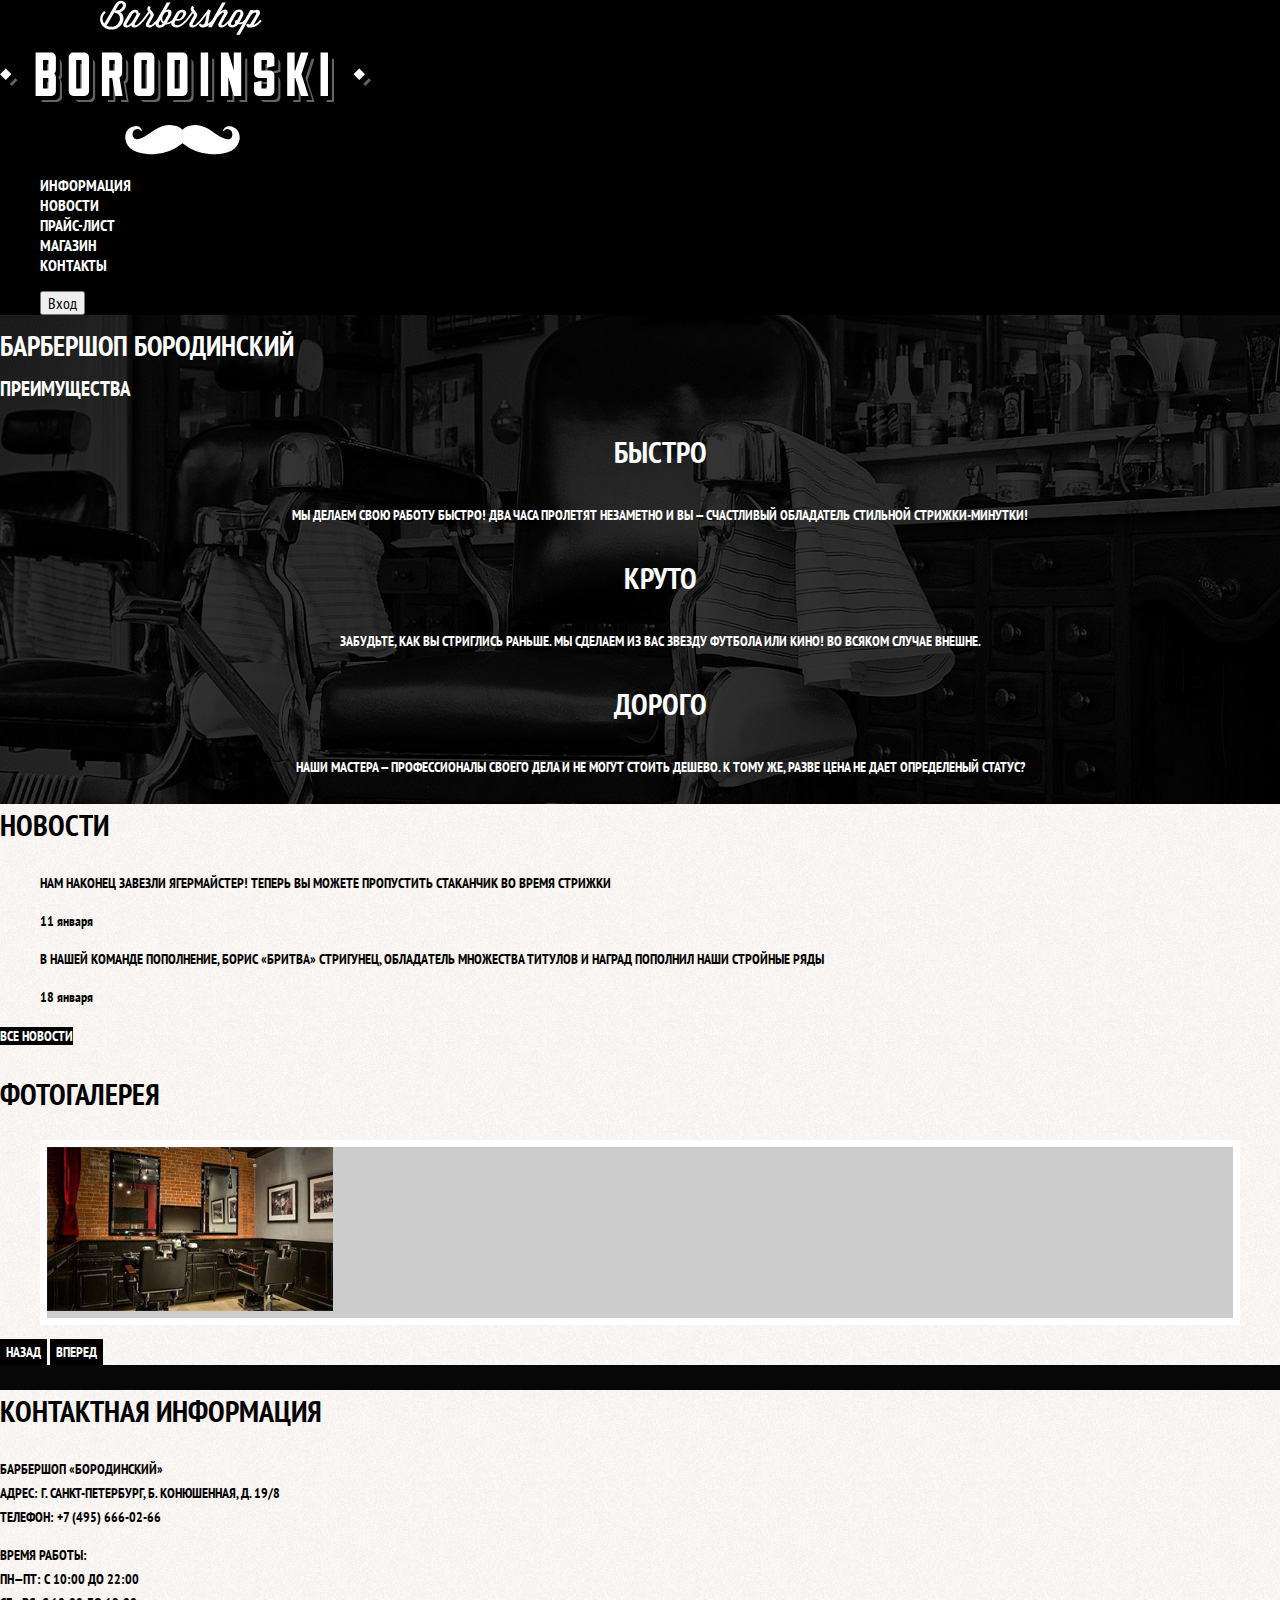
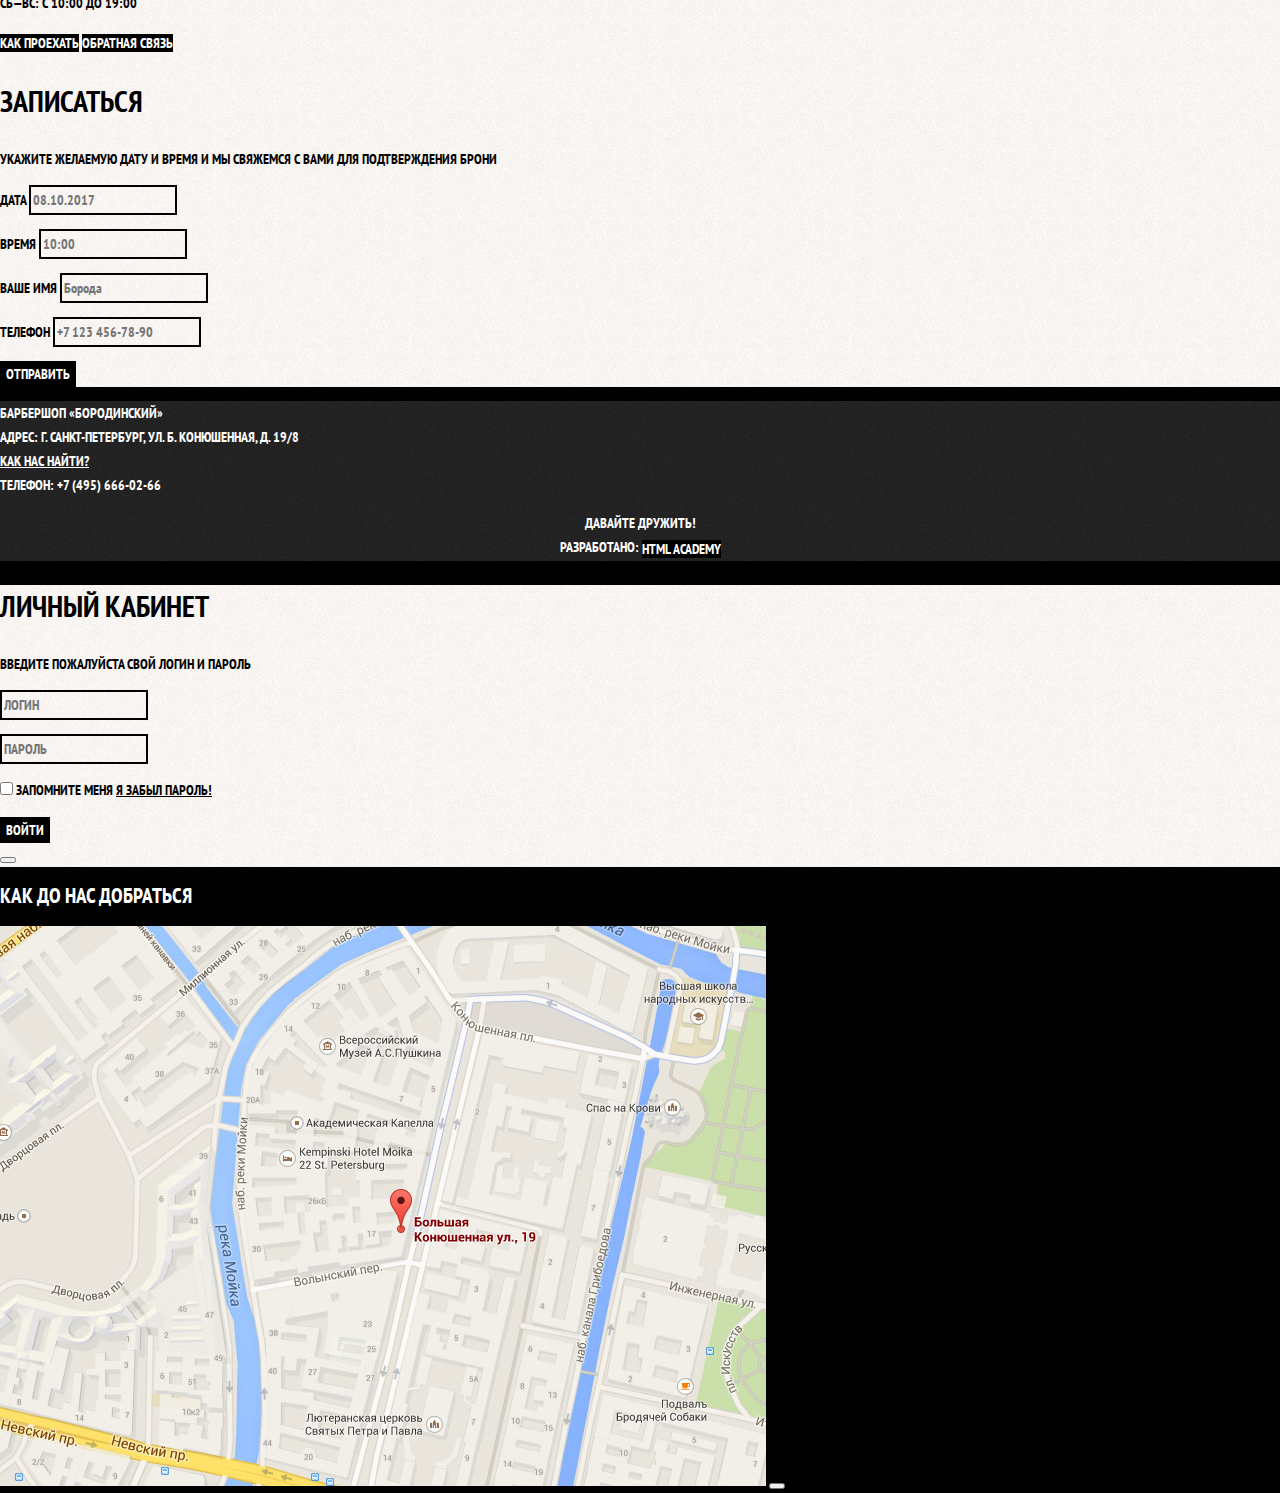
==== index.html @ 92942c99 "35" ====
<!DOCTYPE html>
<html lang="ru">
<head>
    <meta charset="UTF-8">
    <title>Барбершоп Бородинский</title>
    <link href="https://fonts.googleapis.com/css?family=PT+Sans+Narrow:400,700&display=swap&subset=cyrillic" rel="stylesheet">
    <link rel="stylesheet" href="normalize.css">
    <link rel="stylesheet" href="style.css">
</head>
<body>

   <!-- Шапка -->

   <header class="main-header">
      <nav class="main-navigation">
         <img class="main-logo" src="img/index-logo.svg" width="371" height="155" alt="Логотип Барбершопа Бородинский">
         <ul class="nav-list">
             <li class="nav-item"><a href="#">Информация</a></li>
             <li class="nav-item"><a href="#">Новости</a></li>
             <li class="nav-item"><a href="price.html">Прайс-лист</a></li>
             <li class="nav-item"><a href="shop.html">Магазин</a></li>
             <li class="nav-item"><a href="#">Контакты</a></li>
         </ul>
         <ul class="nav-login">
             <li class="login-item"><button class="login-button-header" type="button">Вход</button></li>
         </ul>
      </nav>
   </header>

   <!-- Преимущества -->

   <main class="container">
       <h1 class="visually-hidden">Барбершоп Бородинский</h1>
       <section class="features">
          <h2 class="visually-hidden">Преимущества</h2>
           <ul class="features-list">
               <li class="features-item">
                   <h3>Быстро</h3>
                   <p>МЫ ДЕЛАЕМ СВОЮ РАБОТУ БЫСТРО! ДВА ЧАСА ПРОЛЕТЯТ НЕЗАМЕТНО И ВЫ — СЧАСТЛИВЫЙ ОБЛАДАТЕЛЬ СТИЛЬНОЙ СТРИЖКИ-МИНУТКИ!</p>
               </li>
               <li class="features-item">
                   <h3>Круто</h3>
                   <p>ЗАБУДЬТЕ, КАК ВЫ СТРИГЛИСЬ РАНЬШЕ. МЫ СДЕЛАЕМ ИЗ ВАС ЗВЕЗДУ ФУТБОЛА ИЛИ КИНО! ВО ВСЯКОМ СЛУЧАЕ ВНЕШНЕ.</p>
               </li>
               <li class="features-item">
                   <h3>Дорого</h3>
                   <p>НАШИ МАСТЕРА — ПРОФЕССИОНАЛЫ СВОЕГО ДЕЛА И НЕ МОГУТ СТОИТЬ ДЕШЕВО. К ТОМУ ЖЕ, РАЗВЕ ЦЕНА НЕ ДАЕТ ОПРЕДЕЛЕНЫЙ СТАТУС?</p>
               </li>
           </ul>
       </section>

   <!-- Контент -->

       <div class="content-container">
           <section class="news">
               <h2 class="heading-content">НОВОСТИ</h2>
               <ul class="news-list">
                   <li class="news-item">
                       <p>НАМ НАКОНЕЦ ЗАВЕЗЛИ ЯГЕРМАЙСТЕР! ТЕПЕРЬ ВЫ МОЖЕТЕ ПРОПУСТИТЬ СТАКАНЧИК ВО ВРЕМЯ СТРИЖКИ</p>
                       <time datetime="2019-01-11">11 января</time>
                   </li>
                   <li class="news-item">
                       <p>В НАШЕЙ КОМАНДЕ ПОПОЛНЕНИЕ, БОРИС «БРИТВА» СТРИГУНЕЦ, ОБЛАДAТЕЛЬ МНОЖЕСТВА ТИТУЛОВ И НАГРАД ПОПОЛНИЛ НАШИ СТРОЙНЫЕ РЯДЫ</p>
                       <time datetime="2019-01-18">18 января</time>
                   </li>
               </ul>
               <a class="button" href="#">ВСЕ НОВОСТИ</a>
           </section>

           <section class="gallery">
               <h2 class="heading-content">ФОТОГАЛЕРЕЯ</h2>
               <figure class="gallery-content">
               <a href="#"><img src="img/studio.jpg" width="286" height="164" alt="Интерьер"></a>
               </figure>
               <button class="button button-gallery button-gallery-back" type="button">НАЗАД</button>
               <button class="button button-gallery button-gallery-next" type="button">ВПЕРЕД</button>
           </section>
       </div>

       <div class="content-container">
           <section class="contants">
               <h2 class="heading-content">КОНТАКТНАЯ ИНФОРМАЦИЯ</h2>
               <p class="contacts-info">
               БАРБЕРШОП «БОРОДИНСКИЙ»<br>
               АДРЕС: Г. САНКТ-ПЕТЕРБУРГ, Б. КОНЮШЕННАЯ, Д. 19/8<br>
               ТЕЛЕФОН: +7 (495) 666-02-66
               </p>
               <p class="contacts-info">
               ВРЕМЯ РАБОТЫ:<br>
               ПН—ПТ: С 10:00 ДО 22:00<br>
               СБ—ВС: С 10:00 ДО 19:00
               </p>
               <a class="button" href="#">КАК ПРОЕХАТЬ</a>
               <a class="button" href="#">ОБРАТНАЯ СВЯЗЬ</a>
           </section>

           <section class="sign-up">
               <h2 class="heading-content">ЗАПИСАТЬСЯ</h2>
               <p class="sign-up-info">УКАЖИТЕ ЖЕЛАЕМУЮ ДАТУ И ВРЕМЯ И МЫ СВЯЖЕМСЯ С ВАМИ ДЛЯ ПОДТВЕРЖДЕНИЯ БРОНИ</p>
               <form class="sign-up-form" action="https://echo.htmlacademy.ru" method="post">
                  <p class="sign-up-item">
                      <label for="sign-up-date">Дата</label>
                      <input type="text" name="date" id="sign-up-date" placeholder="08.10.2017">
                  </p>
                  <p class="sign-up-item">
                      <label for="sign-up-time">Время</label>
                      <input type="text" name="time" id="sign-up-time" placeholder="10:00">
                  </p>
                  <p class="sign-up-item">
                      <label for="sign-up-name">Ваше имя</label>
                      <input type="text" name="name" id="sign-up-name" placeholder="Борода">
                  </p>
                  <p class="sign-up-item">
                      <label for="sign-up-phone">Телефон</label>
                      <input type="tel" name="phone" id="sign-up-phone" placeholder="+7 123 456-78-90">
                  </p>
                  <button class="button" type="submit">Отправить</button>
               </form>
           </section>
       </div>
   </main>

   <!-- Подвал -->

   <footer class="main-footer">
       <div class="container">
           <div class="footer-copyright">
               <p class="copyright-info">
               БАРБЕРШОП «БОРОДИНСКИЙ»<br>
               АДРЕС: Г. САНКТ-ПЕТЕРБУРГ, УЛ. Б. КОНЮШЕННАЯ, Д. 19/8<br>
               <a href="#">КАК НАС НАЙТИ?</a><br>
               ТЕЛЕФОН: +7 (495) 666-02-66
               </p>
           </div>
           <div class="footer-social">
               <b>ДАВАЙТЕ ДРУЖИТЬ!</b>
               <a class="social-button" href="#" aria-label="Вконтакте"></a>
               <a class="social-button" href="#" aria-label="Фейсбук"></a>
               <a class="social-button" href="#" aria-label="Инстаграм"></a>
           </div>
           <div class="footer-autors">
               <b>РАЗРАБОТАНО:</b>
               <a class="button" href="#">HTML ACADEMY</a>
           </div>
       </div>
   </footer>

   <!-- Модальные окна -->

   <section class="modal modal-login">
       <h2 class="heading-content">ЛИЧНЫЙ КАБИНЕТ</h2>
       <p class="modal-info">Введите пожалуйста свой логин и пароль</p>
       <form class="login-form" action="https://echo.htmlacademy.ru" method="post">
          <p class="login-form-item">
             <label aria-label="Логин">
                 <input class="form-item-icon" type="text" name="login" placeholder="ЛОГИН">
             </label>
          </p>
          <p class="login-form-item">
             <label aria-label="ПАРОЛЬ">
                 <input class="form-item-icon" type="password" name="password" placeholder="ПАРОЛЬ">
             </label>
          </p>
          <p class="login-form-item">
             <input class="visually-hidden" type="checkbox" name="save-user" id="login-save-user">
             <label class="login-checkbox" for="login-save-user">ЗАПОМНИТЕ МЕНЯ</label>
             <a class="login-restore-pass" href="#">Я ЗАБЫЛ ПАРОЛЬ!</a>
          </p>
          <button class="button" type="submit">ВОЙТИ</button>
       </form>
       <button class="button-close" aria-label="Закрыть Окно" type="button"></button>
   </section>

   <section class="modal-map">
       <h2 class="visually-hidden">Как до нас добраться</h2>
       <img src="img/map.jpg" width="766" height="560" alt="Офис компании по адресу ул. Большая Конюшенная 19/8, Санкт-Петербург">
       <button class="button-close" aria-label="Закрыть Окно" type="button"></button>
   </section>
</body>
</html>
---- style.css ----
body {
    margin: 0;
    padding: 0;

    font-family: 'PT Sans Narrow', Arial, sans-serif;
    font-size: 14px;
    line-height: 24px;
    font-weight: 700;
    text-transform: uppercase;
    color: #ffffff;

    background-image: url(img/background-main.jpg);
    background-color: #000000;
    background-position: top center;
    background-repeat: no-repeat;
}

a {
    text-decoration: none;
}

.button {
    font: inherit;

    color: #ffffff;
    text-align: center;
    vertical-align: middle;
    text-transform: uppercase;

    background-color: #000000;
    border: none;
}

.button:active,
.button:focus,
.button:hover {
    background-color: #663d15;
}


/* Шапка */

.main-navigation {
    font-size: 16px;
    line-height: 20px;
    color: #ffffff;

    background-color: #000000;
}

.nav-list,
.nav-login {
    list-style: none;
}

.nav-list a,
.nav-login a {
    color: #ffffff;
}

.nav-list a:hover,
.nav-list a:focus,
.nav-login a:hover,
.nav-login a:focus {
    background-color: #242424;
}

/* Преимущества */

.features-list {
    list-style: none;
}

.features-item {
    text-align: center;
}

.features-item h3 {
    font-size: 30px;
    line-height: 42px;
}

.content-container {
    color: #000000;

    background-color: #f8f5f2;
    background-image: url(img/background-fon-repeat.jpg);
    background-position: 0 0;
    background-repeat: repeat;
}

.content-container h2 {
    font-size: 30px;
    line-height: 42px;
}

.news-list {
    list-style: none;
}

.news-item time {
    text-transform: none;
}

.gallery-content {
    border: 7px solid #ffffff;
    background-color: #cccccc;
}

.sign-up-item input {
    font: inherit;

    background-color: transparent;
    border: 2px solid #000000;
}

.sign-up-item input:focus {
    border: 2px solid #663d15;
}

/* Подвал */

.main-footer {
    color: #ffffff;

    background-color: #212121;
    background-image: url(img/background-footer-repeat.jpg);
    background-position: 0 0;
    background-repeat: repeat;
}

.copyright-info a {
    color: #ffffff;
    text-decoration: underline;
}

.copyright-info a:hover,
.copyright-info a:focus {
    text-decoration: none;
}

.footer-social {
    text-align: center;
}

.footer-autors {
    text-align: center;
}

.footer-autors .button:hover,
.footer-autors .button:focus {
    color: #000000;

    background-color: #ffffff;
}

/* Модальные окна */

.modal {
    color: #000000;

    background-color: #f8f3f0;
    background-image: url(img/background-fon-repeat.jpg);
    background-position: 0 0;
    background-repeat: repeat;
}

.modal h2 {
    font-size: 30px;
    line-height: 42px;
}

.login-form-item input[type="text"],
.login-form-item input[type="password"] {
    font: inherit;

    color: #000000;
    text-transform: uppercase;

    background-color: transparent;
    border: 2px solid #000000;

}

.login-form-item input:focus {
    border-color: #663b15;
}

.login-checkbox:hover,
.login-checkbox:focus {
    color: #663b15;
}

.login-form-item a {
    color: #000000;
    text-decoration: underline;
}

.login-form-item a:hover,
.login-form-item a:focus {
    text-decoration: none;
}
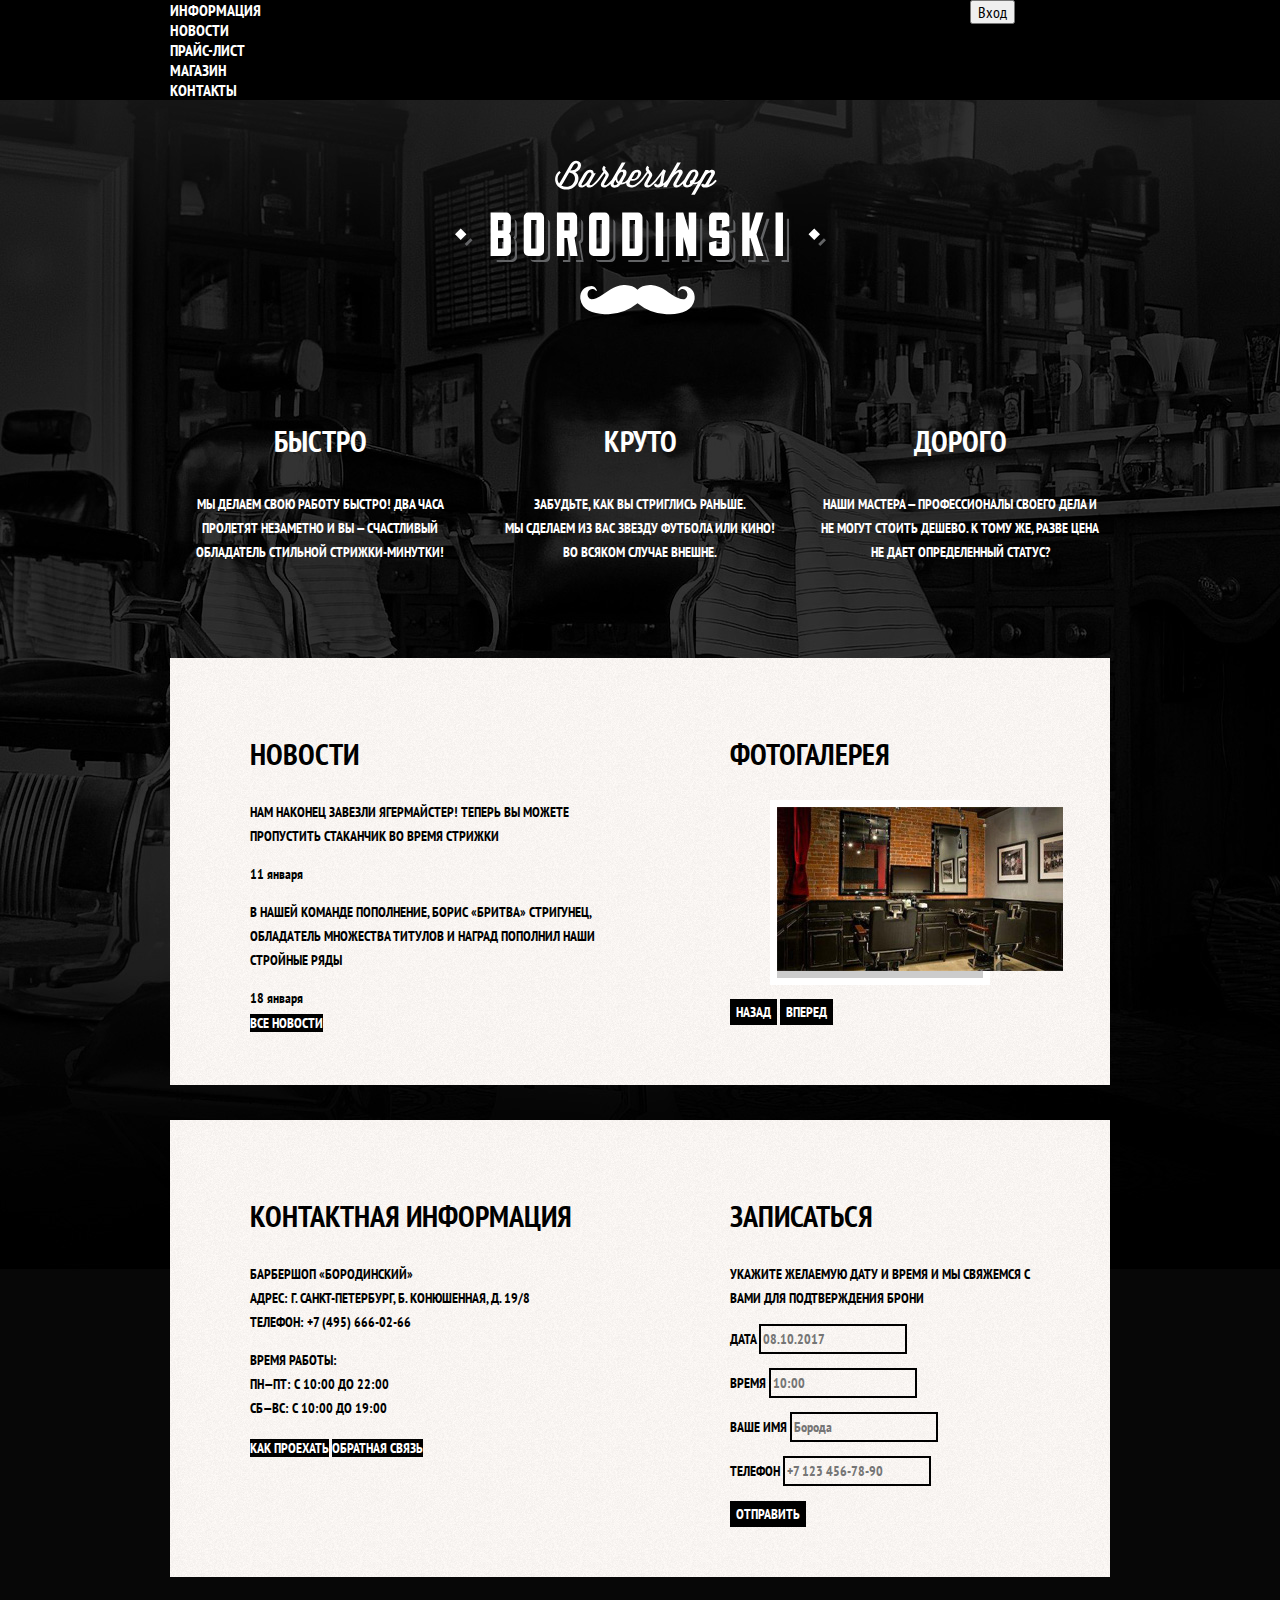
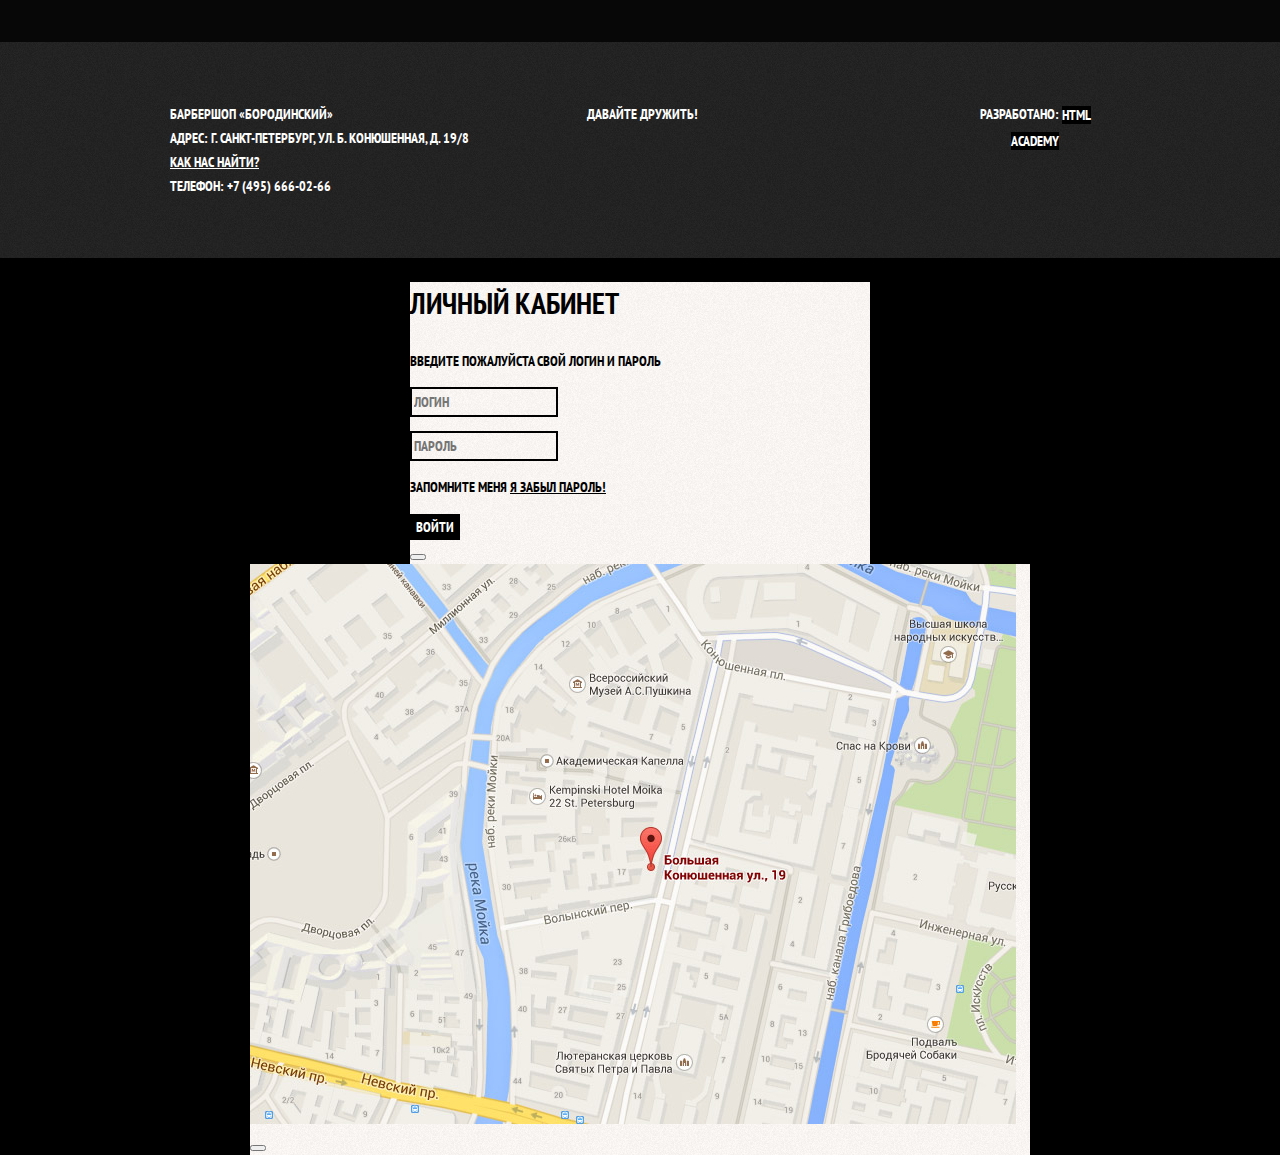
==== commit 8b67653c: "3423" ====
--- a/index.html
+++ b/index.html
@@ -12,39 +12,46 @@
    <!-- Шапка -->
 
    <header class="main-header">
-      <nav class="main-navigation">
-         <img class="main-logo" src="img/index-logo.svg" width="371" height="155" alt="Логотип Барбершопа Бородинский">
-         <ul class="nav-list">
-             <li class="nav-item"><a href="#">Информация</a></li>
-             <li class="nav-item"><a href="#">Новости</a></li>
-             <li class="nav-item"><a href="price.html">Прайс-лист</a></li>
-             <li class="nav-item"><a href="shop.html">Магазин</a></li>
-             <li class="nav-item"><a href="#">Контакты</a></li>
-         </ul>
-         <ul class="nav-login">
-             <li class="login-item"><button class="login-button-header" type="button">Вход</button></li>
-         </ul>
-      </nav>
+       <div class="container">
+           <nav class="main-navigation">
+              <ul class="nav-list">
+                  <li class="nav-item"><a href="#">Информация</a></li>
+                  <li class="nav-item"><a href="#">Новости</a></li>
+                  <li class="nav-item"><a href="price.html">Прайс-лист</a></li>
+                  <li class="nav-item"><a href="shop.html">Магазин</a></li>
+                  <li class="nav-item"><a href="#">Контакты</a></li>
+              </ul>
+              <ul class="nav-login">
+                  <li class="login-item"><button class="login-button-header"      type="button">Вход</button></li>
+              </ul>
+           </nav>
+       </div>
    </header>
 
    <!-- Преимущества -->
 
    <main class="container">
+       <div class="main-logo">
+           <a href="index.html">
+               <img class="main-logo-img" src="img/index-logo.svg" width="371" height="155" alt="Логотип Барбершопа Бородинский">
+           </a>
+       </div>
        <h1 class="visually-hidden">Барбершоп Бородинский</h1>
        <section class="features">
-          <h2 class="visually-hidden">Преимущества</h2>
+           <h2 class="visually-hidden">Преимущества</h2>
            <ul class="features-list">
                <li class="features-item">
                    <h3>Быстро</h3>
-                   <p>МЫ ДЕЛАЕМ СВОЮ РАБОТУ БЫСТРО! ДВА ЧАСА ПРОЛЕТЯТ НЕЗАМЕТНО И ВЫ — СЧАСТЛИВЫЙ ОБЛАДАТЕЛЬ СТИЛЬНОЙ СТРИЖКИ-МИНУТКИ!</p>
+                   <p>Мы делаем свою работу быстро! Два часа пролетят незаметно и вы — счастливый обладатель стильной стрижки-минутки!</p>
                </li>
                <li class="features-item">
                    <h3>Круто</h3>
-                   <p>ЗАБУДЬТЕ, КАК ВЫ СТРИГЛИСЬ РАНЬШЕ. МЫ СДЕЛАЕМ ИЗ ВАС ЗВЕЗДУ ФУТБОЛА ИЛИ КИНО! ВО ВСЯКОМ СЛУЧАЕ ВНЕШНЕ.</p>
+                   <p>Забудьте, как вы стриглись раньше.<br> Мы сделаем из вас звезду футбола или кино!<br> Во всяком случае внешне.</p>
                </li>
                <li class="features-item">
                    <h3>Дорого</h3>
-                   <p>НАШИ МАСТЕРА — ПРОФЕССИОНАЛЫ СВОЕГО ДЕЛА И НЕ МОГУТ СТОИТЬ ДЕШЕВО. К ТОМУ ЖЕ, РАЗВЕ ЦЕНА НЕ ДАЕТ ОПРЕДЕЛЕНЫЙ СТАТУС?</p>
+                   <p>Наши мастера — профессионалы своего дела и<br> не могут стоить дешево. К тому же, разве цена<br> не дает определенный
+                        статус?</p>
                </li>
            </ul>
        </section>
@@ -171,7 +178,7 @@
        <button class="button-close" aria-label="Закрыть Окно" type="button"></button>
    </section>
 
-   <section class="modal-map">
+   <section class="modal modal-map">
        <h2 class="visually-hidden">Как до нас добраться</h2>
        <img src="img/map.jpg" width="766" height="560" alt="Офис компании по адресу ул. Большая Конюшенная 19/8, Санкт-Петербург">
        <button class="button-close" aria-label="Закрыть Окно" type="button"></button>
--- a/style.css
+++ b/style.css
@@ -1,3 +1,15 @@
+*, *::before, *::after {
+    box-sizing: inherit;
+}
+
+html {
+    box-sizing: border-box;
+}
+
+.content-box-component {
+    box-sizing: content-box;
+}
+
 body {
     margin: 0;
     padding: 0;
@@ -15,8 +27,35 @@
     background-repeat: no-repeat;
 }
 
+.item-page {
+    color: #000000;
+
+    background-color: #f3f0ed;
+    background-image: url(img/background-fon-repeat.jpg);
+    background-position: top center;
+    background-repeat: repeat;
+}
+
 a {
     text-decoration: none;
+}
+
+.container {
+    width: 960px;
+
+    padding: 0 10px;
+    margin: 0 auto;
+}
+
+.visually-hidden {
+    position: absolute;
+    width: 1px;
+    height: 1px;
+    margin: -1px;
+    padding: 0;
+    border: 0;
+    clip: rect(0 0 0 0);
+    overflow: hidden;
 }
 
 .button {
@@ -40,16 +79,36 @@
 
 /* Шапка */
 
+.main-header {
+    width: 100%;
+
+    color: #ffffff;
+    background-color: #000000;
+
+    margin-bottom: 60px;
+}
+
 .main-navigation {
+    display: flex;
+    justify-content: space-between;
+
     font-size: 16px;
     line-height: 20px;
-    color: #ffffff;
-
-    background-color: #000000;
+}
+
+.nav-list {
+    width: 620px;
+}
+
+.nav-login {
+    width: 140px;
 }
 
 .nav-list,
 .nav-login {
+    margin: 0;
+    padding: 0;
+
     list-style: none;
 }
 
@@ -67,11 +126,31 @@
 
 /* Преимущества */
 
+.main-logo {
+    width: 371px;
+    height: 155px;
+
+    margin: 0 auto;
+    margin-bottom: 75px;
+}
+
+.features {
+    margin-bottom: 80px;
+}
+
 .features-list {
+    display: flex;
+    justify-content: space-between;
+
+    margin: 0;
+    padding: 0;
+
     list-style: none;
 }
 
 .features-item {
+    width: 300px;
+
     text-align: center;
 }
 
@@ -81,8 +160,13 @@
 }
 
 .content-container {
-    color: #000000;
-
+    display: flex;
+    justify-content: space-between;
+
+    margin-bottom: 35px;
+    padding: 50px 80px;
+
+    color: #000000;
     background-color: #f8f5f2;
     background-image: url(img/background-fon-repeat.jpg);
     background-position: 0 0;
@@ -94,7 +178,20 @@
     line-height: 42px;
 }
 
+.news,
+.contants{
+    width: 380px;
+}
+
+.gallery,
+.sign-up {
+    width: 300px;
+}
+
 .news-list {
+    margin: 0;
+    padding: 0;
+
     list-style: none;
 }
 
@@ -118,17 +215,202 @@
     border: 2px solid #663d15;
 }
 
+/* Товар */
+
+.page-title {
+    font-size: 30px;
+    line-height: 42px;
+}
+
+.breadcrumbs {
+    list-style: none;
+}
+
+.breadcrumbs-item a {
+    color: #000000;
+}
+
+.breadcrumbs-item a:hover,
+.breadcrumbs-item a:focus {
+    color: #663d15;
+}
+
+.breadcrumbs-current {
+    color: #aba9a7;
+}
+
+.product-image {
+    list-style: none;
+}
+
+.product-image li {
+    box-shadow: 0 0 10px rgba(0, 0, 0, 0.1);
+}
+
+.product-image li:hover {
+    box-shadow: 0 0 10px rgba(0, 0, 0, 0.2);
+}
+
+.product-article {
+    color: #aba9a7;
+}
+
+.item-price {
+    color: #000000;
+
+    background-color: #e5e5e5;
+
+    text-align: center;
+    vertical-align: middle;
+}
+
+.product-equip h2 {
+    font-size: 24px;
+    line-height: 30px;
+}
+
+.product-equip-list {
+    list-style: none;
+}
+
+/* Страница Цены */
+
+.services-title {
+    font-size: 48px;
+    line-height: 48px;
+}
+
+.services-container h2 {
+    font-size: 24px;
+    line-height: 30px;
+}
+
+.what-we-use-list {
+    list-style: none;
+}
+
+.services-price-table {
+    border-collapse: collapse;
+}
+
+.services-price-table td {
+    border: 2px solid #000000;
+}
+
+.services-price-table .cell-text {
+    text-align: left;
+}
+
+.services-price-table .cell-price {
+    text-align: center;
+}
+
+/* Магазин */
+
+.filter-form fieldset {
+    border: none;
+}
+
+.filter-form legend {
+    font-size: 24px;
+    line-height: 30px;
+}
+
+.filter-list input:hover + label,
+.filter-list input:focus + label {
+    color: #663d15;
+}
+
+.filter-list input:disabled + label {
+    color: #000000;
+
+    opacity: 0.5;
+}
+
+.filter-form .filter-list {
+    list-style: none;
+    line-height: 18px;
+}
+
+.catalog-list {
+    list-style: none;
+}
+
+.catalog-item {
+    color: #000000;
+
+    background-color: #f8f8f8;
+    box-shadow: 0 0 10px rgba(0, 0, 0, 0.1);
+}
+
+.catalog-item:hover {
+    box-shadow: 0 0 10px rgba(0, 0, 0, 0.2);
+}
+
+.catalog-item-category {
+    color: #000000;
+
+    font-size: 14px;
+    line-height: 18px;
+    text-transform: none;
+}
+
+.catalog-item-title {
+    color: #000000;
+
+    font-size: 14px;
+    line-height: 18px;
+}
+
+.catalog-item h3 {
+    color: #000000;
+}
+
+.pagination-list {
+    list-style: none;
+}
+
+.catalog-item-price-container .button {
+  line-height: 20px;
+  color: #ffffff;
+}
+
+.btn-current {
+    color: #000000;
+
+    background-color: #ffffff;
+
+    text-align: center;
+    vertical-align: middle;
+}
+
 /* Подвал */
 
 .main-footer {
+    margin-top: 65px;
+    padding: 60px 0;
+
     color: #ffffff;
-
     background-color: #212121;
     background-image: url(img/background-footer-repeat.jpg);
     background-position: 0 0;
     background-repeat: repeat;
 }
 
+.main-footer .container {
+    display: flex;
+}
+
+.footer-copyright {
+    width: 320px;
+
+    margin-right: 80px;
+}
+
+.copyright-info {
+    margin: 0;
+}
+
 .copyright-info a {
     color: #ffffff;
     text-decoration: underline;
@@ -140,10 +422,16 @@
 }
 
 .footer-social {
+    width: 145px;
+
     text-align: center;
 }
 
 .footer-autors {
+    width: 150px;
+
+    margin-left: auto;
+
     text-align: center;
 }
 
@@ -157,14 +445,23 @@
 /* Модальные окна */
 
 .modal {
-    color: #000000;
-
+    margin: 0 auto;
+
+    color: #000000;
     background-color: #f8f3f0;
     background-image: url(img/background-fon-repeat.jpg);
     background-position: 0 0;
     background-repeat: repeat;
 }
 
+.modal-login {
+    width: 460px;
+}
+
+.modal-map {
+    width: 780px;
+}
+
 .modal h2 {
     font-size: 30px;
     line-height: 42px;
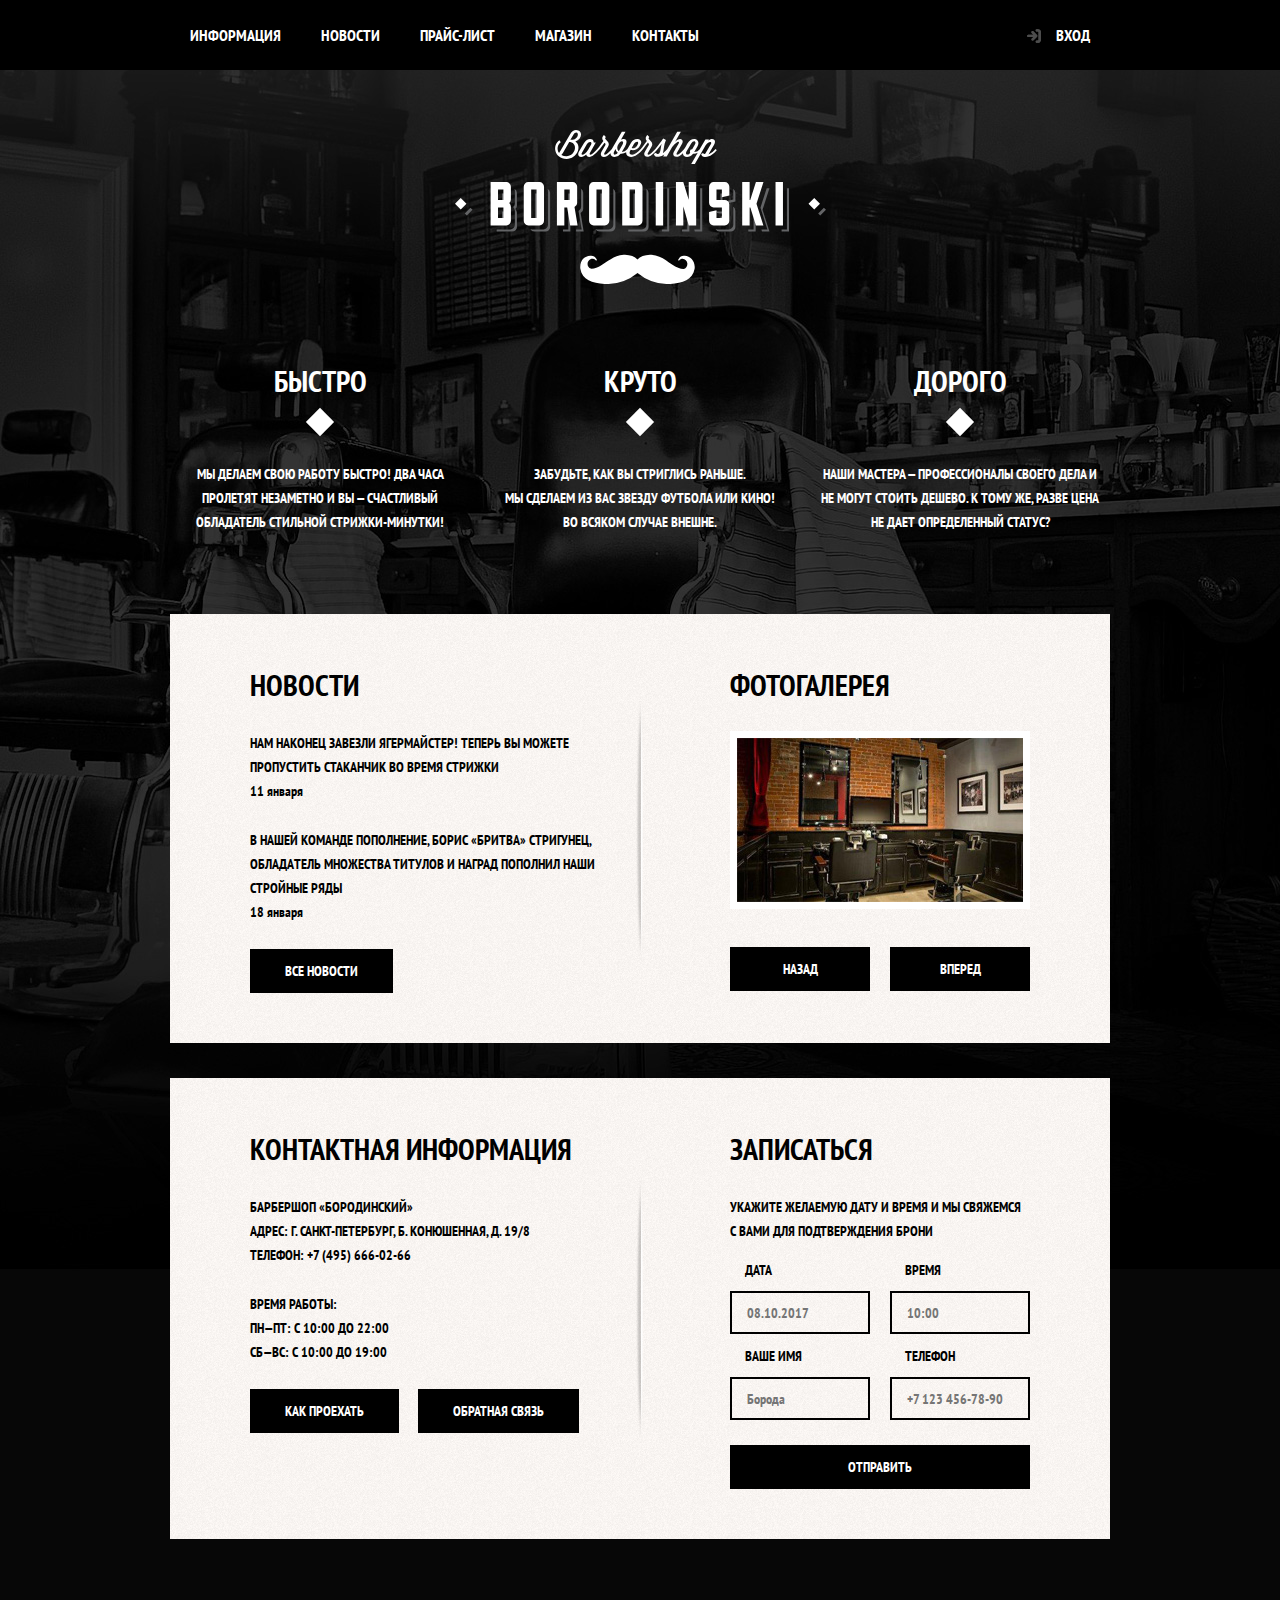
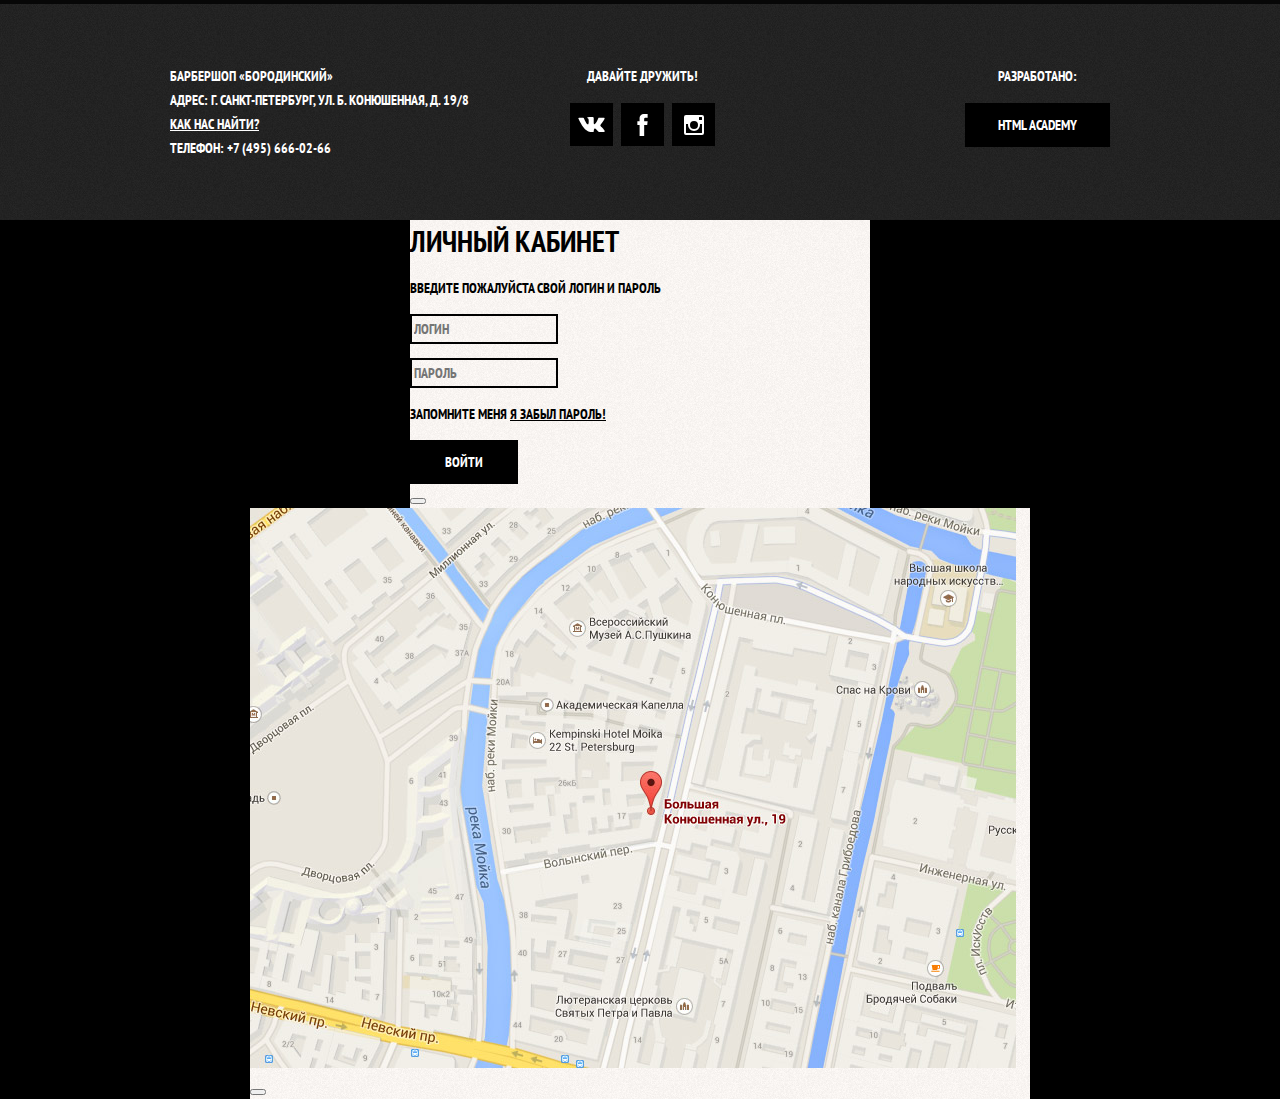
==== commit ba676d5c: "213" ====
--- a/index.html
+++ b/index.html
@@ -22,7 +22,9 @@
                   <li class="nav-item"><a href="#">Контакты</a></li>
               </ul>
               <ul class="nav-login">
-                  <li class="login-item"><button class="login-button-header"      type="button">Вход</button></li>
+                  <li class="login-item">
+                  <a class="login-button-header">Вход</a>
+                  </li>
               </ul>
            </nav>
        </div>
@@ -76,11 +78,15 @@
 
            <section class="gallery">
                <h2 class="heading-content">ФОТОГАЛЕРЕЯ</h2>
-               <figure class="gallery-content">
-               <a href="#"><img src="img/studio.jpg" width="286" height="164" alt="Интерьер"></a>
-               </figure>
-               <button class="button button-gallery button-gallery-back" type="button">НАЗАД</button>
-               <button class="button button-gallery button-gallery-next" type="button">ВПЕРЕД</button>
+               <div class="gallety-container">
+                  <figure class="gallery-content">
+                  <a href="#">
+                  <img src="img/studio.jpg" width="286" height="164" alt="Интерьер">
+                  </a>
+                  </figure>
+                  <button class="button button-gallery button-gallery-back" type="button">НАЗАД</button>
+                  <button class="button button-gallery button-gallery-next" type="button">ВПЕРЕД</button>
+               </div>
            </section>
        </div>
 
@@ -103,7 +109,7 @@
 
            <section class="sign-up">
                <h2 class="heading-content">ЗАПИСАТЬСЯ</h2>
-               <p class="sign-up-info">УКАЖИТЕ ЖЕЛАЕМУЮ ДАТУ И ВРЕМЯ И МЫ СВЯЖЕМСЯ С ВАМИ ДЛЯ ПОДТВЕРЖДЕНИЯ БРОНИ</p>
+               <p class="sign-up-info">УКАЖИТЕ ЖЕЛАЕМУЮ ДАТУ И ВРЕМЯ И МЫ СВЯЖЕМСЯ<br> С ВАМИ ДЛЯ ПОДТВЕРЖДЕНИЯ БРОНИ</p>
                <form class="sign-up-form" action="https://echo.htmlacademy.ru" method="post">
                   <p class="sign-up-item">
                       <label for="sign-up-date">Дата</label>
@@ -121,7 +127,7 @@
                       <label for="sign-up-phone">Телефон</label>
                       <input type="tel" name="phone" id="sign-up-phone" placeholder="+7 123 456-78-90">
                   </p>
-                  <button class="button" type="submit">Отправить</button>
+                  <button class="button form-btn" type="submit">Отправить</button>
                </form>
            </section>
        </div>
@@ -141,9 +147,20 @@
            </div>
            <div class="footer-social">
                <b>ДАВАЙТЕ ДРУЖИТЬ!</b>
-               <a class="social-button" href="#" aria-label="Вконтакте"></a>
-               <a class="social-button" href="#" aria-label="Фейсбук"></a>
-               <a class="social-button" href="#" aria-label="Инстаграм"></a>
+               <div class="social-menu">
+                  <a class="social-button" href="#">
+                  <span class="visually-hidden">Вконтакте</span>
+                  <svg xmlns="http://www.w3.org/2000/svg" width="27" height="15" viewBox="0 0 26.14 14.91"><path d="M26 13.47l-.09-.17a13.55 13.55 0 0 0-2.6-3q-.87-.83-1.1-1.12A1 1 0 0 1 22 8a10.27 10.27 0 0 1 1.22-1.78l.88-1.16q2.35-3.13 2-4L26 .94a.8.8 0 0 0-.4-.22 2.14 2.14 0 0 0-.87 0h-3.92a.51.51 0 0 0-.27 0h-.3a.6.6 0 0 0-.15.14.93.93 0 0 0-.14.24 22.22 22.22 0 0 1-1.46 3.06q-.5.84-.93 1.46a7 7 0 0 1-.71.91 4.94 4.94 0 0 1-.52.47q-.23.18-.35.15l-.23-.05a.9.9 0 0 1-.31-.33 1.49 1.49 0 0 1-.16-.53V1.6a3.14 3.14 0 0 0 0-.62 2.12 2.12 0 0 0-.14-.44.73.73 0 0 0-.28-.33 1.57 1.57 0 0 0-.46-.18A9 9 0 0 0 12.57 0a8.93 8.93 0 0 0-3.25.33 1.83 1.83 0 0 0-.52.41q-.25.3-.07.33a1.67 1.67 0 0 1 1.16.59l.08.16a2.6 2.6 0 0 1 .19.63 6.32 6.32 0 0 1 .12 1 10.59 10.59 0 0 1 0 1.7q-.07.71-.13 1.1a2.21 2.21 0 0 1-.18.64 2.69 2.69 0 0 1-.16.3l-.07.07a1 1 0 0 1-.37.07.86.86 0 0 1-.46-.19 3.27 3.27 0 0 1-.56-.52 7 7 0 0 1-.66-.93q-.37-.6-.76-1.42l-.22-.39q-.2-.38-.56-1.11t-.62-1.43A.9.9 0 0 0 5.2.9h-.07a.93.93 0 0 0-.22-.16A1.44 1.44 0 0 0 4.6.65L.87.68A1 1 0 0 0 .1.94L0 1a.44.44 0 0 0 0 .22 1.08 1.08 0 0 0 .08.37Q.9 3.53 1.86 5.31t1.66 2.87Q4.23 9.27 5 10.24t1 1.24l.37.41.34.33a8.06 8.06 0 0 0 1 .78 16.34 16.34 0 0 0 1.4.9 7.6 7.6 0 0 0 1.79.72 6.19 6.19 0 0 0 2 .22h1.57a1.08 1.08 0 0 0 .72-.3l.05-.07a.9.9 0 0 0 .1-.25 1.38 1.38 0 0 0 0-.37 4.48 4.48 0 0 1 .09-1.05 2.77 2.77 0 0 1 .23-.71 1.74 1.74 0 0 1 .29-.4 1.19 1.19 0 0 1 .23-.2h.11a.86.86 0 0 1 .77.21 4.52 4.52 0 0 1 .83.79q.39.47.93 1.05a6.41 6.41 0 0 0 1 .87l.27.16a3.31 3.31 0 0 0 .71.3 1.53 1.53 0 0 0 .76.07l3.48-.05a1.58 1.58 0 0 0 .8-.17.68.68 0 0 0 .34-.37 1.06 1.06 0 0 0 0-.46 1.71 1.71 0 0 0-.1-.36z" fill="#fff"/></svg>
+                  </a>
+                  <a class="social-button" href="#">
+                  <span class="visually-hidden">Фейсбук</span>
+                  <svg xmlns="http://www.w3.org/2000/svg" width="19" height="22" viewBox="0 0 10.15 21.74"><path d="M3.34 1.12A4.77 4.77 0 0 1 6.53 0h3.61v3.81H7.81a1.07 1.07 0 0 0-1.09.83v2.55h3.42c-.08 1.23-.24 2.45-.41 3.67h-3v10.87H2.21V10.86H0V7.21h2.19V3.66a3.83 3.83 0 0 1 1.15-2.54z" fill="#fff"/></svg>
+                  </a>
+                  <a class="social-button" href="#">
+                  <span class="visually-hidden">Инстаграм</span>
+                  <svg xmlns="http://www.w3.org/2000/svg" width="20" height="20" viewBox="0 0 20 20"><path d="M18 0H2a2 2 0 0 0-2 2v16a2 2 0 0 0 2 2h16a2 2 0 0 0 2-2V2a2 2 0 0 0-2-2zm-8 6a4 4 0 1 1-4 4 4 4 0 0 1 4-4zM2.5 18a.47.47 0 0 1-.5-.5V9h2.1a3.4 3.4 0 0 0-.1 1 6 6 0 1 0 12 0 3.4 3.4 0 0 0-.1-1H18v8.5a.47.47 0 0 1-.5.5zM18 4.5a.47.47 0 0 1-.5.5h-2a.47.47 0 0 1-.5-.5v-2a.47.47 0 0 1 .5-.5h2a.47.47 0 0 1 .5.5z" fill="#fff"/></svg>
+                  </a>
+               </div>
            </div>
            <div class="footer-autors">
                <b>РАЗРАБОТАНО:</b>
--- a/style.css
+++ b/style.css
@@ -37,7 +37,18 @@
 }
 
 a {
+    display: inline-block;
+
     text-decoration: none;
+}
+
+h1, h2, h3, h4, h5, h6 {
+    margin: 0;
+}
+
+img {
+    max-width: 100%;
+    height: auto;
 }
 
 .container {
@@ -47,19 +58,27 @@
     margin: 0 auto;
 }
 
-.visually-hidden {
-    position: absolute;
-    width: 1px;
-    height: 1px;
-    margin: -1px;
-    padding: 0;
-    border: 0;
-    clip: rect(0 0 0 0);
-    overflow: hidden;
+.visually-hidden:not(:focus):not(:active),
+input[type="checkbox"].visually-hidden,
+input[type="radio"].visually-hidden {
+  position: absolute;
+
+  width: 1px;
+  height: 1px;
+  margin: -1px;
+  border: 0;
+  padding: 0;
+
+  white-space: nowrap;
+
+  clip-path: inset(100%);
+  clip: rect(0 0 0 0);
+  overflow: hidden;
 }
 
 .button {
     font: inherit;
+    display: inline-block;
 
     color: #ffffff;
     text-align: center;
@@ -68,6 +87,7 @@
 
     background-color: #000000;
     border: none;
+    padding: 10px 35px;
 }
 
 .button:active,
@@ -88,6 +108,17 @@
     margin-bottom: 60px;
 }
 
+.item-page .main-header {
+    margin-bottom: 50px;
+}
+
+.item-page .main-logo {
+    width: 111px;
+    height: 24px;
+
+    margin: 0;
+}
+
 .main-navigation {
     display: flex;
     justify-content: space-between;
@@ -98,10 +129,17 @@
 
 .nav-list {
     width: 620px;
+    display: flex;
+    flex-wrap: wrap;
+}
+
+.item-page .nav-list {
+    width: 720px;
 }
 
 .nav-login {
-    width: 140px;
+    display: flex;
+    max-width: 140px;
 }
 
 .nav-list,
@@ -114,7 +152,31 @@
 
 .nav-list a,
 .nav-login a {
+    padding: 25px 20px;
     color: #ffffff;
+}
+
+.nav-login .login-button-header {
+    padding-left: 50px;
+    position: relative;
+}
+
+.nav-login .login-button-header::before {
+    content: "";
+    width: 16px;
+    height: 16px;
+    background: url('img/login.svg') no-repeat 0 0;
+    position: absolute;
+    left: 20px;
+    top: 28px;
+    opacity: 0.3;
+
+}
+
+.nav-login .login-button-header:hover::before,
+.nav-login .login-button-header:focus::before,
+.nav-login .login-button-header:active::before {
+    opacity: 1;
 }
 
 .nav-list a:hover,
@@ -148,6 +210,10 @@
     list-style: none;
 }
 
+.features-list p {
+    margin: 0;
+}
+
 .features-item {
     width: 300px;
 
@@ -155,8 +221,22 @@
 }
 
 .features-item h3 {
+    position: relative;
     font-size: 30px;
     line-height: 42px;
+    margin-bottom: 60px;
+}
+
+.features-item h3::before {
+    content: "";
+    position: absolute;
+    width: 20px;
+    height: 20px;
+    background-color: white;
+    transform: rotate(45deg);
+    bottom: -30px;
+    left: 50%;
+    margin-left: -10px;
 }
 
 .content-container {
@@ -168,14 +248,21 @@
 
     color: #000000;
     background-color: #f8f5f2;
-    background-image: url(img/background-fon-repeat.jpg);
-    background-position: 0 0;
-    background-repeat: repeat;
+    background-image:
+        url('img/decor-line.png'),
+        url('img/background-fon-repeat.jpg');
+    background-position: center, 0 0;
+    background-repeat: no-repeat, repeat;
+}
+
+.content-container p {
+    margin: 0;
 }
 
 .content-container h2 {
     font-size: 30px;
     line-height: 42px;
+    margin-bottom: 25px;
 }
 
 .news,
@@ -188,6 +275,38 @@
     width: 300px;
 }
 
+.gallery-content {
+    margin: 0;
+    height: 178px;
+    border: 7px solid #ffffff;
+    background-color: #cccccc;
+}
+
+.gallery img {
+    width: 286px;
+    height: 164px;
+}
+
+.gallety-container {
+    height: 260px;
+    position: relative;
+}
+
+.button-gallery {
+    margin: 0;
+    position: absolute;
+    bottom: 0;
+    width: 140px;
+}
+
+.button-gallery-back {
+    left: 0;
+}
+
+.button-gallery-next {
+    right: 0;
+}
+
 .news-list {
     margin: 0;
     padding: 0;
@@ -199,13 +318,35 @@
     text-transform: none;
 }
 
-.gallery-content {
-    border: 7px solid #ffffff;
-    background-color: #cccccc;
+.news-item {
+    margin-bottom: 25px;
+}
+
+.sign-up .sign-up-info {
+    margin-bottom: 15px;
+}
+
+.sign-up-form {
+    display: flex;
+    flex-wrap: wrap;
+    justify-content: space-between;
+}
+
+.content-container .sign-up-item {
+    width: 140px;
+    margin-bottom: 10px;
+}
+
+.sign-up-item label {
+    margin-left: 15px;
+    margin-bottom: 9px;
+    display: block;
 }
 
 .sign-up-item input {
     font: inherit;
+    width: 140px;
+    padding: 8px 15px 7px 15px;
 
     background-color: transparent;
     border: 2px solid #000000;
@@ -215,15 +356,39 @@
     border: 2px solid #663d15;
 }
 
+.form-btn {
+    width: 100%;
+    margin-top: 15px;
+}
+
+.contants .button {
+    margin-right: 16px;
+}
+
+.content-container .contacts-info {
+    margin-bottom: 25px;
+}
+
 /* Товар */
 
 .page-title {
+    margin-bottom: 20px;
+
     font-size: 30px;
     line-height: 42px;
 }
 
 .breadcrumbs {
-    list-style: none;
+    margin: 0;
+    padding: 0;
+
+    list-style: none;
+}
+
+.breadcrumbs-item {
+    display: inline-block;
+
+    margin-right: 45px;
 }
 
 .breadcrumbs-item a {
@@ -239,8 +404,66 @@
     color: #aba9a7;
 }
 
+.services-title {
+    width: 940px;
+
+    margin: 0 auto;
+    margin-top: 50px;
+
+    text-align: center;
+}
+
+.services-container {
+    display: flex;
+    justify-content: space-between;
+
+    margin-top: 65px;
+}
+
+.services-container h2 {
+    margin-bottom: 30px;
+}
+
+.about-us {
+    width: 400px;
+}
+
+.services-price {
+    width: 460px;
+}
+
+.product-container {
+    display: flex;
+    justify-content: space-between;
+
+    margin-top: 55px;
+}
+
+.product-content {
+    width: 460px;
+}
+
 .product-image {
-    list-style: none;
+    display: flex;
+    flex-wrap: wrap;
+    justify-content: space-between;
+
+    margin: 0;
+    padding: 0;
+
+    list-style: none;
+}
+
+.product-image-item-big {
+    width: 460px;
+    height: 500px;
+
+    margin-bottom: 20px;
+}
+
+.product-image-item {
+    width: 140px;
+    height: 150px;
 }
 
 .product-image li {
@@ -251,8 +474,25 @@
     box-shadow: 0 0 10px rgba(0, 0, 0, 0.2);
 }
 
+.product-info-container {
+    width: 400px;
+
+    padding: 20px 10px;
+}
+
 .product-article {
+    margin-left: 175px;
+
     color: #aba9a7;
+}
+
+.product-info-text {
+    margin-top: 30px;
+    margin-bottom: 40px;
+}
+
+.catalog-item-price-container {
+    margin-bottom: 65px;
 }
 
 .item-price {
@@ -265,11 +505,16 @@
 }
 
 .product-equip h2 {
+    margin-bottom: 30px;
+
     font-size: 24px;
     line-height: 30px;
 }
 
 .product-equip-list {
+    margin: 0;
+    padding: 0;
+
     list-style: none;
 }
 
@@ -286,10 +531,23 @@
 }
 
 .what-we-use-list {
-    list-style: none;
+    margin: 0;
+    margin-bottom: 60px;
+    padding: 0;
+
+    list-style: none;
+}
+
+.what-we-use-item {
+    margin-bottom: 10px;
 }
 
 .services-price-table {
+    width: 460px;
+    height: 125px;
+
+    margin-bottom: 120px;
+
     border-collapse: collapse;
 }
 
@@ -298,22 +556,80 @@
 }
 
 .services-price-table .cell-text {
+    width: 50%;
+    height: 33.33%;
+
+    padding-left: 15px;
+
     text-align: left;
 }
 
 .services-price-table .cell-price {
+    width: 50%;
+    height: 33.33%;
+
     text-align: center;
 }
 
 /* Магазин */
+
+.catalog-container {
+    display: flex;
+    justify-content: space-between;
+
+    margin-top: 50px;
+}
+
+.catalog-filter {
+    width: 220px;
+}
+
+.catalog {
+    width: 700px;
+}
+
+.catalog-container fieldset {
+    margin: 0;
+    padding: 0;
+}
+
+.catalog ul,
+.catalog-filter ul {
+    margin: 0;
+    padding: 0;
+}
 
 .filter-form fieldset {
     border: none;
 }
 
 .filter-form legend {
+    margin-bottom: 30px;
+
     font-size: 24px;
     line-height: 30px;
+}
+
+.catalog-container .filter-list {
+    margin-bottom: 50px;
+}
+
+.filter-list .filter-item {
+    margin-bottom: 25px;
+    margin-left: 40px;
+}
+
+.catalog-list {
+    display: flex;
+    flex-wrap: wrap;
+    justify-content: space-between;
+}
+
+.catalog-list .catalog-item {
+    width: 220px;
+    height: 290px;
+
+    margin-bottom: 20px;
 }
 
 .filter-list input:hover + label,
@@ -366,8 +682,16 @@
     color: #000000;
 }
 
-.pagination-list {
-    list-style: none;
+.catalog .pagination-list {
+    list-style: none;
+
+    margin-top: 20px;
+}
+
+.pagination-item {
+    display: inline-block;
+
+    margin-right: 7px;
 }
 
 .catalog-item-price-container .button {
@@ -397,6 +721,14 @@
     background-repeat: repeat;
 }
 
+.item-page .main-footer {
+    margin-top: 50px;
+}
+
+.item-page .main-footer.price-page {
+    margin-top: 75px;
+}
+
 .main-footer .container {
     display: flex;
 }
@@ -427,12 +759,45 @@
     text-align: center;
 }
 
+.social-menu {
+    width: 145px;
+    display: flex;
+    flex-wrap: wrap;
+    justify-content: space-between;
+    margin-top: 15px;
+}
+
+.social-button {
+    display: flex;
+    justify-content: center;
+    align-items: center;
+    width: 43px;
+    height: 43px;
+    background-color: #000000;
+}
+
+.social-button:hover,
+.social-button:focus {
+    background-color: #ffffff;
+}
+
+.social-button:hover path,
+.social-button:focus path {
+    fill: #000000;
+}
+
 .footer-autors {
-    width: 150px;
+    width: 145px;
 
     margin-left: auto;
 
     text-align: center;
+}
+
+.footer-autors .button {
+    margin-top: 15px;
+    display: block;
+    padding: 10px 30px;
 }
 
 .footer-autors .button:hover,
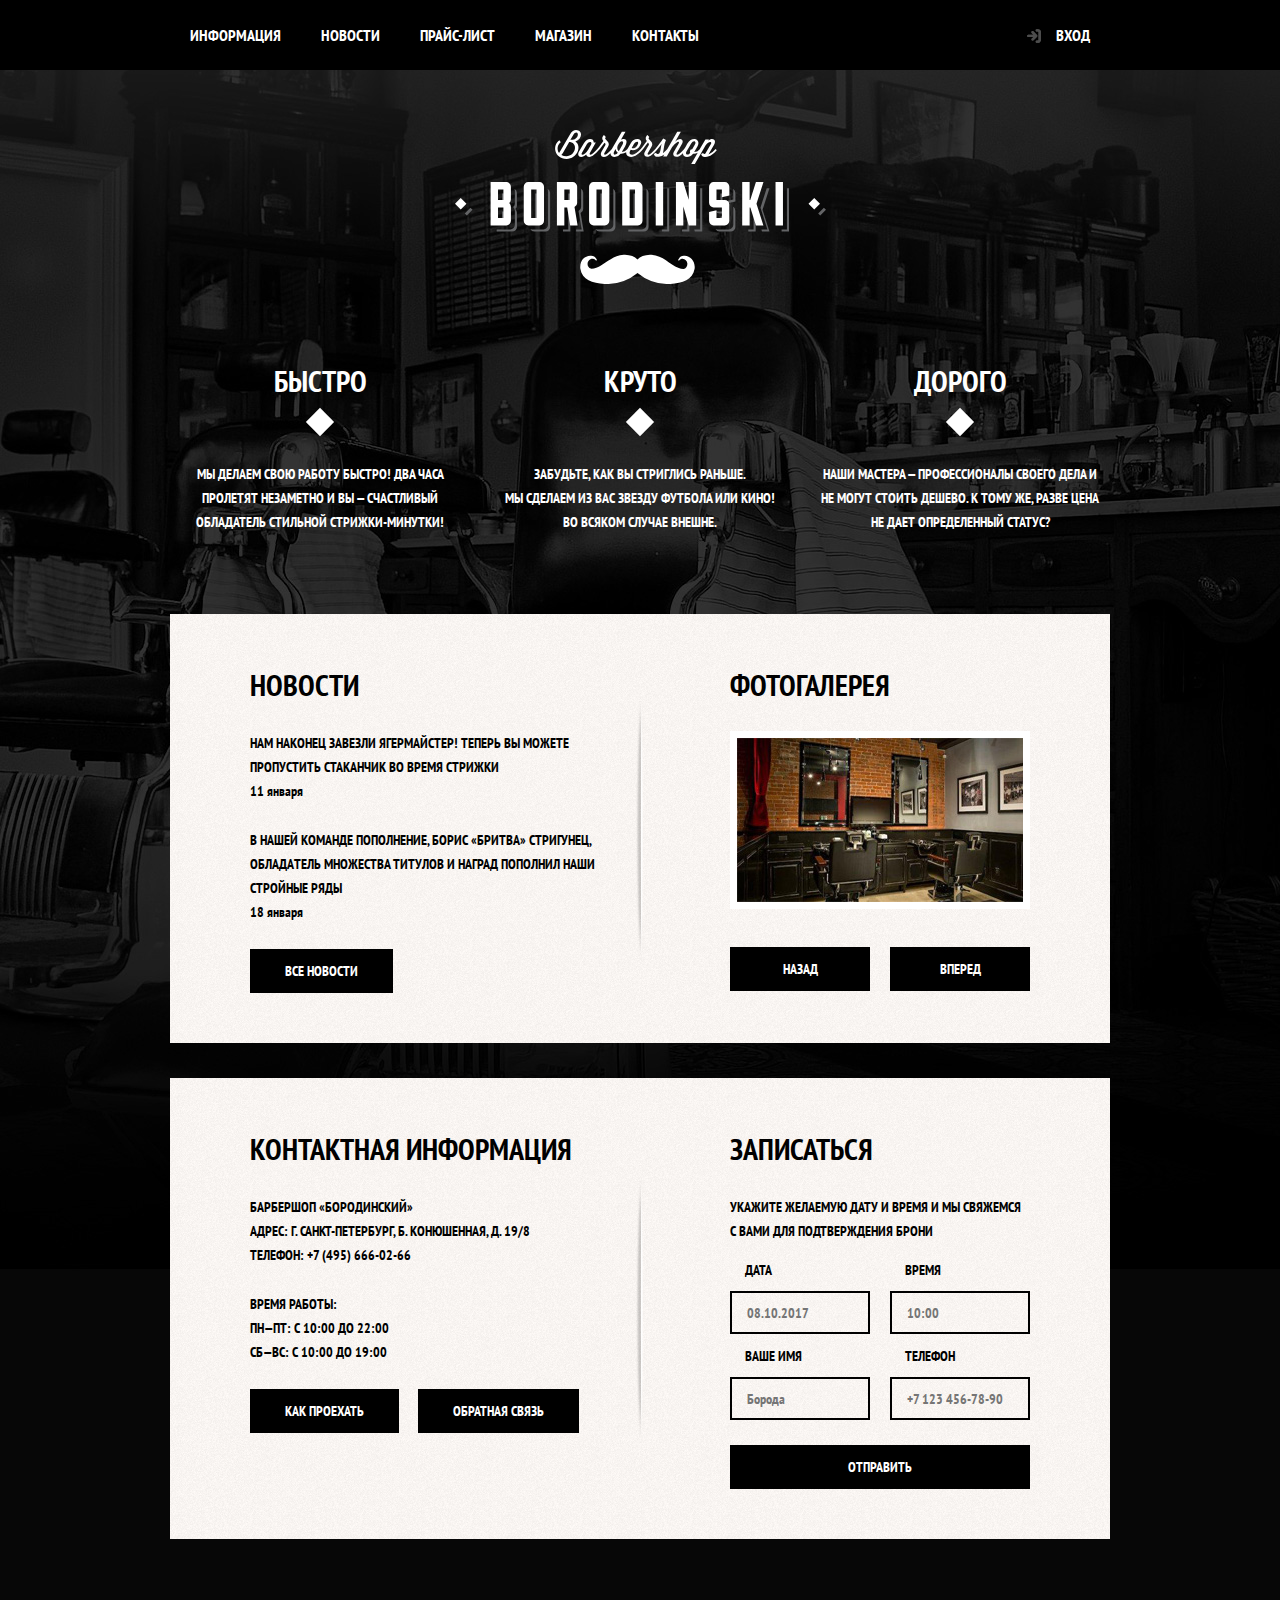
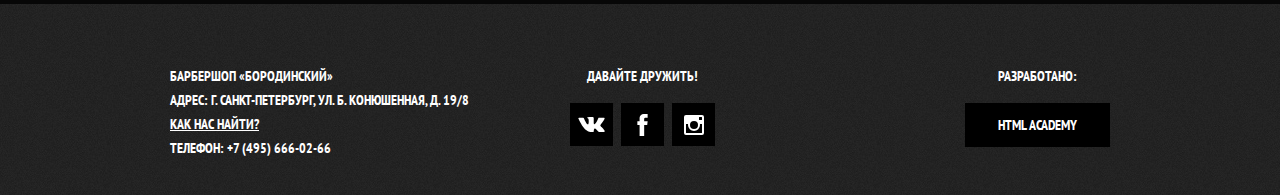
==== commit e1dcbb33: "qwe" ====
--- a/index.html
+++ b/index.html
@@ -171,21 +171,22 @@
 
    <!-- Модальные окна -->
 
+<!--
    <section class="modal modal-login">
        <h2 class="heading-content">ЛИЧНЫЙ КАБИНЕТ</h2>
        <p class="modal-info">Введите пожалуйста свой логин и пароль</p>
        <form class="login-form" action="https://echo.htmlacademy.ru" method="post">
           <p class="login-form-item">
              <label aria-label="Логин">
-                 <input class="form-item-icon" type="text" name="login" placeholder="ЛОГИН">
+                 <input class="form-icon-user" type="text" name="login" placeholder="ЛОГИН">
              </label>
           </p>
           <p class="login-form-item">
              <label aria-label="ПАРОЛЬ">
-                 <input class="form-item-icon" type="password" name="password" placeholder="ПАРОЛЬ">
+                 <input class="form-icon-password" type="password" name="password" placeholder="ПАРОЛЬ">
              </label>
           </p>
-          <p class="login-form-item">
+          <p class="login-helper">
              <input class="visually-hidden" type="checkbox" name="save-user" id="login-save-user">
              <label class="login-checkbox" for="login-save-user">ЗАПОМНИТЕ МЕНЯ</label>
              <a class="login-restore-pass" href="#">Я ЗАБЫЛ ПАРОЛЬ!</a>
@@ -200,5 +201,7 @@
        <img src="img/map.jpg" width="766" height="560" alt="Офис компании по адресу ул. Большая Конюшенная 19/8, Санкт-Петербург">
        <button class="button-close" aria-label="Закрыть Окно" type="button"></button>
    </section>
+   <div class="modal-overlay"></div>
+-->
 </body>
 </html>
--- a/style.css
+++ b/style.css
@@ -88,6 +88,8 @@
     background-color: #000000;
     border: none;
     padding: 10px 35px;
+
+    cursor: pointer;
 }
 
 .button:active,
@@ -109,7 +111,7 @@
 }
 
 .item-page .main-header {
-    margin-bottom: 50px;
+    margin-bottom: 55px;
 }
 
 .item-page .main-logo {
@@ -122,6 +124,7 @@
 .main-navigation {
     display: flex;
     justify-content: space-between;
+    min-height: 70px;
 
     font-size: 16px;
     line-height: 20px;
@@ -140,6 +143,7 @@
 .nav-login {
     display: flex;
     max-width: 140px;
+    cursor: pointer;
 }
 
 .nav-list,
@@ -148,6 +152,10 @@
     padding: 0;
 
     list-style: none;
+}
+
+.main-header .logo-container {
+    padding-bottom: 20px;
 }
 
 .nav-list a,
@@ -297,6 +305,7 @@
     position: absolute;
     bottom: 0;
     width: 140px;
+    cursor: pointer;
 }
 
 .button-gallery-back {
@@ -359,6 +368,7 @@
 .form-btn {
     width: 100%;
     margin-top: 15px;
+    cursor: pointer;
 }
 
 .contants .button {
@@ -387,8 +397,20 @@
 
 .breadcrumbs-item {
     display: inline-block;
-
-    margin-right: 45px;
+    position: relative;
+
+    margin-right: 36px;
+}
+
+.breadcrumbs-item::after {
+    content: "";
+    position: absolute;
+    width: 8px;
+    height: 8px;
+    background-color: #000000;
+    right: -24px;
+    top: 8px;
+    transform: rotate(45deg);
 }
 
 .breadcrumbs-item a {
@@ -402,6 +424,8 @@
 
 .breadcrumbs-current {
     color: #aba9a7;
+    display: inline-block;
+    margin-right: 40px;
 }
 
 .services-title {
@@ -417,7 +441,7 @@
     display: flex;
     justify-content: space-between;
 
-    margin-top: 65px;
+    margin-top: 60px;
 }
 
 .services-container h2 {
@@ -492,16 +516,13 @@
 }
 
 .catalog-item-price-container {
-    margin-bottom: 65px;
-}
-
-.item-price {
-    color: #000000;
-
-    background-color: #e5e5e5;
-
-    text-align: center;
-    vertical-align: middle;
+    margin: 0;
+    margin-bottom: 60px;
+}
+
+.product-info-container .button {
+    padding: 11px 20px;
+    margin-left: -4px;
 }
 
 .product-equip h2 {
@@ -516,6 +537,23 @@
     padding: 0;
 
     list-style: none;
+}
+
+.product-equip-item {
+    margin-bottom: 4px;
+    padding-left: 20px;
+    position: relative;
+}
+
+.product-equip-item::before {
+    content: "";
+    position: absolute;
+    width: 8px;
+    height: 8px;
+    background-color: #000000;
+    left: 1px;
+    top: 8px;
+    transform: rotate(45deg);
 }
 
 /* Страница Цены */
@@ -523,6 +561,25 @@
 .services-title {
     font-size: 48px;
     line-height: 48px;
+    position: relative;
+}
+
+.services-title::after,
+.services-title::before {
+    content: "";
+    position: absolute;
+    width: 160px;
+    height: 2px;
+    background-color: #000000;
+    top: 24px;
+}
+
+.services-title::after {
+    right: 0;
+}
+
+.services-title::before {
+    left: 0;
 }
 
 .services-container h2 {
@@ -539,14 +596,35 @@
 }
 
 .what-we-use-item {
-    margin-bottom: 10px;
+    margin-bottom: 15px;
+    padding-left: 20px;
+    position: relative;
+}
+
+.what-we-use-item::before {
+    content: "";
+    position: absolute;
+    width: 8px;
+    height: 8px;
+    background-color: #000000;
+    left: 1px;
+    top: 8px;
+    transform: rotate(45deg);
+}
+
+.what-we-use h2 {
+    margin-bottom: 32px;
+}
+
+.services-price h2 {
+    margin-bottom: 35px;
 }
 
 .services-price-table {
     width: 460px;
     height: 125px;
 
-    margin-bottom: 120px;
+    margin-bottom: 130px;
 
     border-collapse: collapse;
 }
@@ -599,6 +677,61 @@
     padding: 0;
 }
 
+.filter-form li:last-of-type {
+    margin-bottom: 0;
+}
+
+.filter-form input {
+    display: none;
+}
+
+.filter-form label {
+    padding-left: 40px;
+    display: block;
+    position: relative;
+}
+
+.catalog-filter .manufacturer-group {
+    margin-bottom: 50px;
+}
+
+.manufacturer-group label::before {
+    content: "";
+    position: absolute;
+    width: 20px;
+    height: 20px;
+    left: 0;
+    top: -1px;
+    border: 2px solid black;
+}
+
+.manufacturer-group input:checked + label::before {
+    background: url('img/cross.svg') no-repeat center center;
+}
+
+.manufacturer-group input:disabled + label::before {
+    opacity: 0.5;
+}
+
+.product-group label::before {
+    content: "";
+    position: absolute;
+    width: 20px;
+    height: 20px;
+    left: 0;
+    top: -1px;
+    border: 2px solid black;
+    border-radius: 50%;
+}
+
+.product-group input:checked + label::before {
+    background: url('img/dot.svg') no-repeat center center;
+}
+
+.product-group input:disabled + label::before {
+    opacity: 0.5;
+}
+
 .filter-form fieldset {
     border: none;
 }
@@ -610,13 +743,16 @@
     line-height: 30px;
 }
 
-.catalog-container .filter-list {
+.filter-form .button {
+    padding: 10px 33px;
+}
+
+.catalog-container .product-group {
     margin-bottom: 50px;
 }
 
 .filter-list .filter-item {
-    margin-bottom: 25px;
-    margin-left: 40px;
+    margin-bottom: 20px;
 }
 
 .catalog-list {
@@ -627,9 +763,15 @@
 
 .catalog-list .catalog-item {
     width: 220px;
-    height: 290px;
-
+    height: 286px;
     margin-bottom: 20px;
+    display: flex;
+    flex-direction: column;
+    align-items: center;
+    color: #000000;
+
+    background-color: #f8f8f8;
+    box-shadow: 0 0 10px rgba(0, 0, 0, 0.1);
 }
 
 .filter-list input:hover + label,
@@ -648,15 +790,45 @@
     line-height: 18px;
 }
 
+.catalog p {
+    margin: 0;
+}
+
 .catalog-list {
     list-style: none;
 }
 
-.catalog-item {
-    color: #000000;
-
-    background-color: #f8f8f8;
-    box-shadow: 0 0 10px rgba(0, 0, 0, 0.1);
+.catalog-list .catalog-item-price-container b,
+.catalog-list .catalog-item-price-container a {
+    padding: 0;
+}
+
+.catalog-list .item-price {
+    width: 109px;
+    display: flex;
+    justify-content: center;
+    align-items: center;
+}
+
+.catalog-list .button {
+    width: 78px;
+    display: flex;
+    justify-content: center;
+    align-items: center;
+}
+
+.catalog-list .img-container {
+    display: flex;
+    flex-direction: column;
+}
+
+.catalog-list .catalog-item-image {
+    order: -1;
+    margin-bottom: 10px;
+}
+
+.catalog-item span {
+    display: block;
 }
 
 .catalog-item:hover {
@@ -680,6 +852,8 @@
 
 .catalog-item h3 {
     color: #000000;
+    margin-left: 18px;
+    margin-bottom: 10px;
 }
 
 .catalog .pagination-list {
@@ -692,11 +866,35 @@
     display: inline-block;
 
     margin-right: 7px;
+}
+
+.catalog-item-price-container {
+    width: 190px;
+    height: 43px;
+    display: flex;
+}
+
+.catalog-item-price-container .item-price {
+    width: 109px;
+    display: flex;
+    justify-content: center;
+    align-items: center;
+    color: #000000;
+    background-color: #e5e5e5;
 }
 
 .catalog-item-price-container .button {
   line-height: 20px;
   color: #ffffff;
+  width: 78px;
+  display: flex;
+  justify-content: center;
+  align-items: center;
+}
+
+.pagination-list .button,
+.pagination-list .btn-current{
+    padding: 12px 19px;
 }
 
 .btn-current {
@@ -708,11 +906,12 @@
     vertical-align: middle;
 }
 
+
 /* Подвал */
 
 .main-footer {
     margin-top: 65px;
-    padding: 60px 0;
+    padding: 60px 0 35px 0;
 
     color: #ffffff;
     background-color: #212121;
@@ -810,38 +1009,119 @@
 /* Модальные окна */
 
 .modal {
-    margin: 0 auto;
+    position: fixed;
+    left: 50%;
+    transform: translateX(-50%);
 
     color: #000000;
     background-color: #f8f3f0;
     background-image: url(img/background-fon-repeat.jpg);
     background-position: 0 0;
     background-repeat: repeat;
+    box-shadow: 0px 30px 35px rgba(0, 0, 0, 0.7);
+    z-index: 2;
+}
+
+.modal .button-close {
+    position: absolute;
+    width: 21px;
+    height: 21px;
+    top: 6px;
+    right: -32px;
+    background: url("img/cross-white.svg") no-repeat 0 0;
+
+    border: 0;
+    font-size: 0;
+    cursor: pointer;
 }
 
 .modal-login {
+    top: 120px;
     width: 460px;
+    padding: 45px 80px;
 }
 
 .modal-map {
     width: 780px;
+    top: 50%;
+    transform: translateY(-50%) translateX(-50%);
+    border: 7px solid #ffffff;
+}
+
+.modal p {
+    margin: 0;
+}
+
+.modal .modal-info {
+    margin-bottom: 10px;
 }
 
 .modal h2 {
     font-size: 30px;
     line-height: 42px;
-}
-
-.login-form-item input[type="text"],
-.login-form-item input[type="password"] {
+    margin-bottom: 15px;
+}
+
+.login-form-item label {
+    width: 100%;
+}
+
+.modal input[type="text"],
+.modal input[type="password"] {
     font: inherit;
+    width: 100%;
+    padding: 8px 15px;
+    padding-right: 40px;
 
     color: #000000;
     text-transform: uppercase;
 
     background-color: transparent;
     border: 2px solid #000000;
-
+}
+
+.modal .form-icon-user {
+    background: url("img/user.svg") no-repeat 270px center;
+}
+
+.modal .form-icon-password {
+    background: url("img/lock.svg") no-repeat 270px center;
+}
+
+.modal .login-form-item {
+    margin-bottom: 10px;
+}
+
+.modal .login-helper {
+    display: flex;
+    justify-content: space-between;
+    flex-wrap: wrap;
+    margin: 15px 0;
+}
+
+.login-helper label {
+    padding-left: 30px;
+    position: relative;
+    cursor: pointer;
+}
+
+.login-helper label::before {
+    content: "";
+    position: absolute;
+    width: 20px;
+    height: 20px;
+    left: 0;
+    top: 2px;
+    border: 2px solid black;
+}
+
+.login-form .button {
+    width: 100%;
+    cursor: pointer;
+}
+
+.login-helper input:checked + label::before {
+    background: url('img/cross.svg') no-repeat center center;
 }
 
 .login-form-item input:focus {
@@ -853,7 +1133,7 @@
     color: #663b15;
 }
 
-.login-form-item a {
+.login-helper a {
     color: #000000;
     text-decoration: underline;
 }
@@ -863,8 +1143,13 @@
     text-decoration: none;
 }
 
-
-
-
-
-
+.modal-overlay {
+    position: fixed;
+    top: 0;
+    left: 0;
+    width: 100%;
+    height: 100%;
+    z-index: 1;
+    background-color: rgba(0, 0, 0, 0.6);
+}
+
